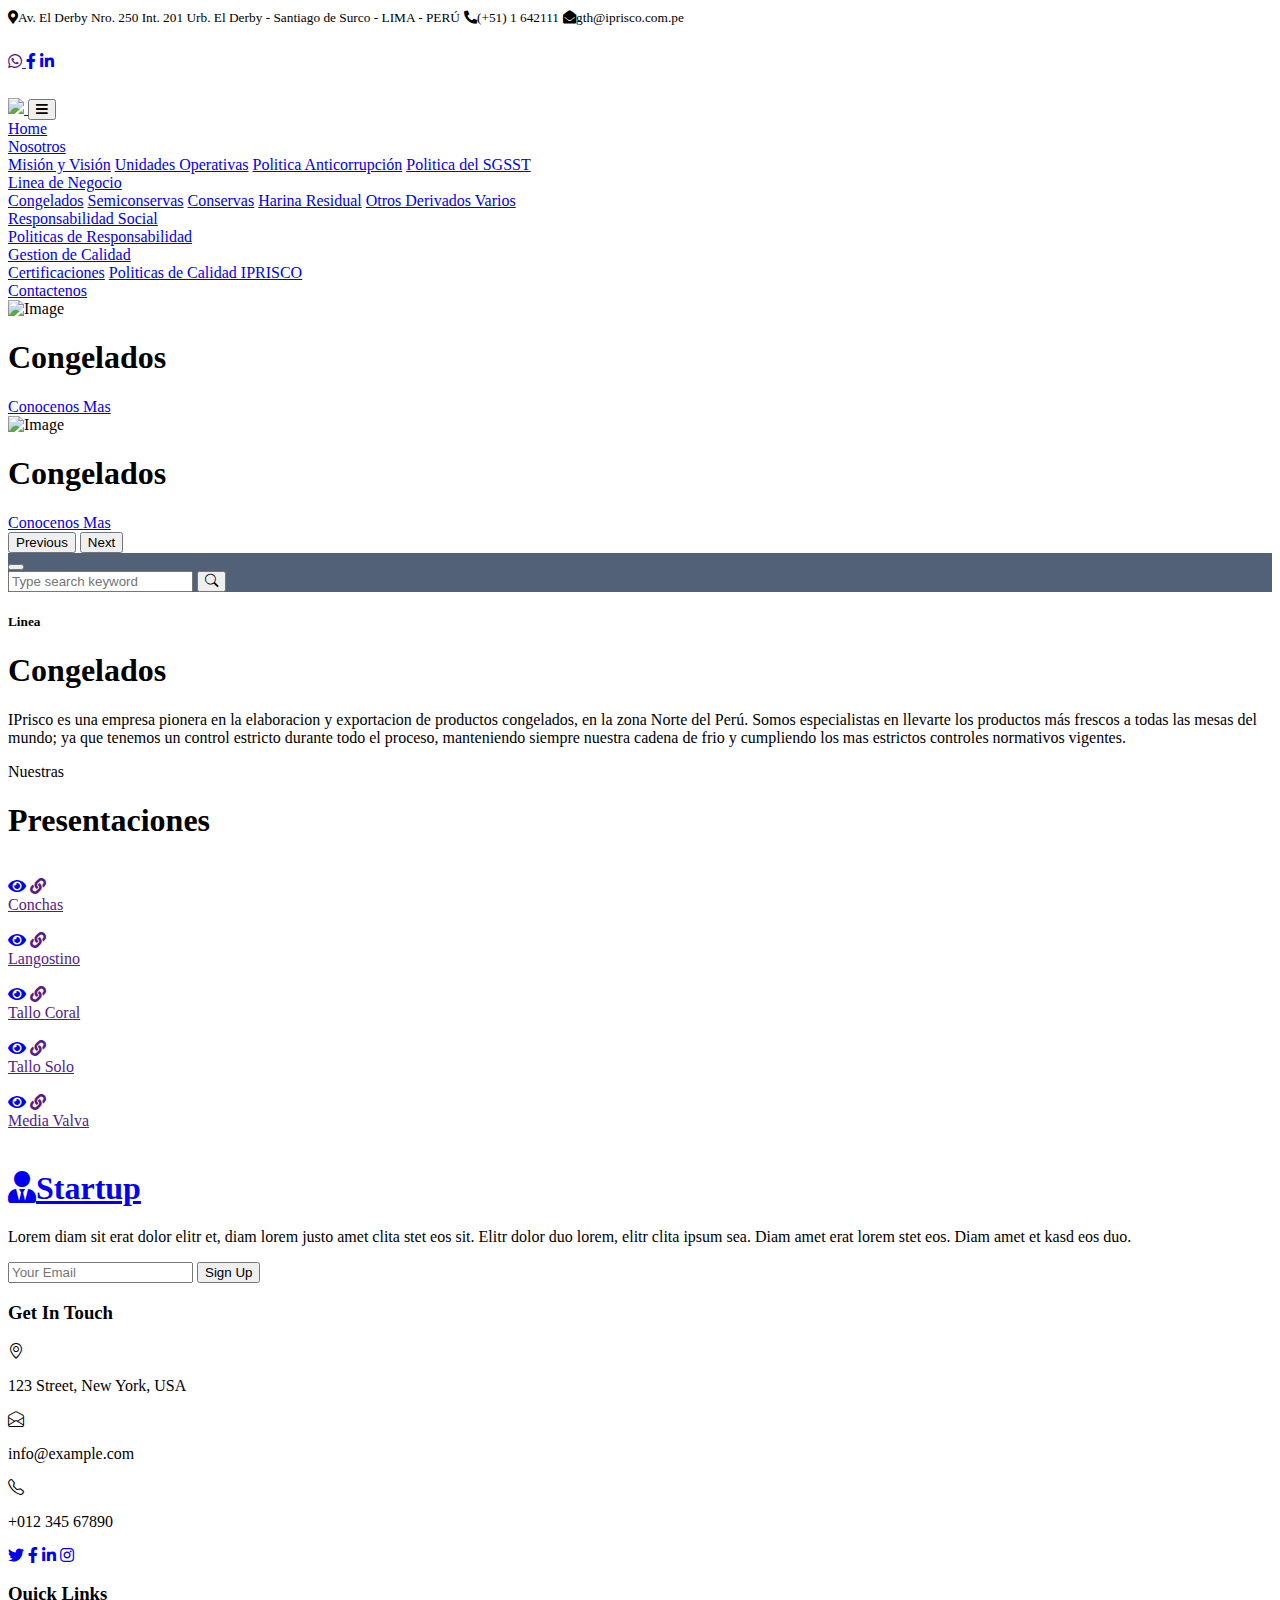
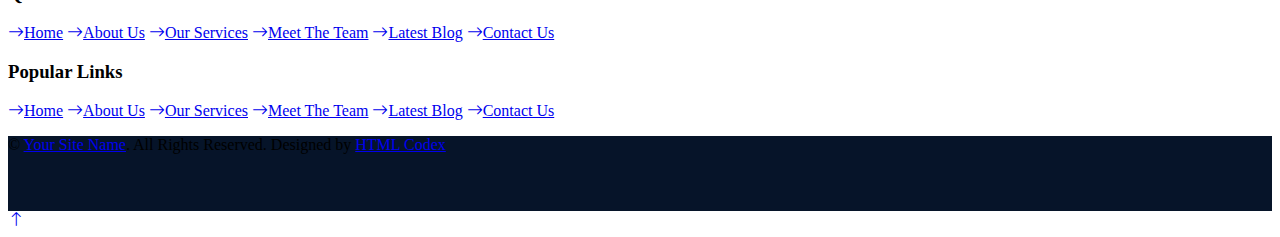
==== congelados.html @ 0bea1adb "todos los html" ====
<!DOCTYPE html>
<html lang="en">

<head>
    <meta charset="utf-8">
    <title>Congelados</title>
    <meta content="width=device-width, initial-scale=1.0" name="viewport">
    <meta content="Free HTML Templates" name="keywords">
    <meta content="Free HTML Templates" name="description">

    <!-- Favicon -->
    <link href="img/favicon.ico" rel="icon">

    <!-- Google Web Fonts -->
    <link rel="preconnect" href="https://fonts.googleapis.com">
    <link rel="preconnect" href="https://fonts.gstatic.com" crossorigin>
    <link href="https://fonts.googleapis.com/css2?family=Nunito:wght@400;600;700;800&family=Rubik:wght@400;500;600;700&display=swap" rel="stylesheet">

    <!-- Icon Font Stylesheet -->
    <link href="https://cdnjs.cloudflare.com/ajax/libs/font-awesome/5.10.0/css/all.min.css" rel="stylesheet">
    <link href="https://cdn.jsdelivr.net/npm/bootstrap-icons@1.4.1/font/bootstrap-icons.css" rel="stylesheet">

    <!-- Libraries Stylesheet -->
    <link href="lib/owlcarousel/assets/owl.carousel.min.css" rel="stylesheet">
    <link href="lib/animate/animate.min.css" rel="stylesheet">

    <!-- Customized Bootstrap Stylesheet -->
    <link href="css/bootstrap.min.css" rel="stylesheet">

    <!-- Template Stylesheet -->
    <link href="css/style.css" rel="stylesheet">
</head>

<body>
    <!-- Spinner Start -->
    <div id="spinner" class="show bg-white position-fixed translate-middle w-100 vh-100 top-50 start-50 d-flex align-items-center justify-content-center">
        <div class="spinner"></div>
    </div>
    <!-- Spinner End -->


    <!-- Topbar Start -->
    <div class="container-fluid bg-dark px-5 d-none d-lg-block">
        <div class="row gx-0">
            <div class="col-lg-8 text-center text-lg-start mb-2 mb-lg-0">
                <div class="d-inline-flex align-items-center" style="height: 45px;">
                    <small class="me-3 text-light"><i class="fa fa-map-marker-alt me-2"></i>Av. El Derby Nro. 250 Int. 201 Urb. El Derby - Santiago de Surco - LIMA - PERÚ</small>
                    <small class="me-3 text-light"><i class="fa fa-phone-alt me-2"></i>(+51) 1 642111</small>
                    <small class="text-light"><i class="fa fa-envelope-open me-2"></i>gth@iprisco.com.pe</small>
                </div>
            </div>
            <div class="col-lg-4 text-center text-lg-end">
                <div class="d-inline-flex align-items-center" style="height: 45px;">
                    <a class="btn btn-sm btn-outline-light btn-sm-square rounded-circle me-2" href=""><i class="fab fa-whatsapp fw-normal"></i>
                    <a class="btn btn-sm btn-outline-light btn-sm-square rounded-circle me-2" href="https://www.facebook.com/profile.php?id=100063562569845"><i class="fab fa-facebook-f fw-normal"></i></a>
                    <a class="btn btn-sm btn-outline-light btn-sm-square rounded-circle me-2" href="https://www.linkedin.com/company/inversiones-prisco-s-a-c-/mycompany/?viewAsMember=true"><i class="fab fa-linkedin-in fw-normal"></i></a>
                </div>
            </div>
        </div>
    </div>
    <!-- Topbar End -->


    <!-- Navbar Start -->
    <div class="container-fluid position-relative p-0">
        <nav class="navbar navbar-expand-lg navbar-dark px-5 py-3 py-lg-0">
            <a href="index.html" class="navbar-brand p-0">               
                <img src="img/logo.png" height="80">
            </a>
            <button class="navbar-toggler" type="button" data-bs-toggle="collapse" data-bs-target="#navbarCollapse">
                <span class="fa fa-bars"></span>
            </button>
            <div class="collapse navbar-collapse" id="navbarCollapse">
                <div class="navbar-nav ms-auto py-0">

                    <a href="index.html" class="nav-item nav-link active">Home</a>

                    <div class="nav-item dropdown">
                        <a href="mision_vision.html" class="nav-link dropdown-toggle" data-bs-toggle="dropdown">Nosotros</a>
                        <div class="dropdown-menu m-0">
                            <a href="mision_vision.html" class="dropdown-item">Misión y Visión</a>
                            <a href="unidad_operativa.html" class="dropdown-item">Unidades Operativas</a>
                            <a href="politica_anticorrupcion.html" class="dropdown-item">Politica Anticorrupción</a>
                            <a href="politica_sgsst.html" class="dropdown-item">Politica del SGSST</a>
                        </div>
                    </div>

                    <div class="nav-item dropdown">
                        <a href="service.html" class="nav-link dropdown-toggle" data-bs-toggle="dropdown">Linea de Negocio</a>
                        <div class="dropdown-menu m-0">
                            <a href="congelados.html" class="dropdown-item">Congelados</a>
                            <a href="feature.html" class="dropdown-item">Semiconservas</a>
                            <a href="team.html" class="dropdown-item">Conservas</a>
                            <a href="testimonial.html" class="dropdown-item">Harina Residual</a>
                            <a href="quote.html" class="dropdown-item">Otros Derivados Varios</a>
                        </div>
                    </div>
                 
                    <div class="nav-item dropdown">
                        <a href="#" class="nav-link dropdown-toggle" data-bs-toggle="dropdown">Responsabilidad Social</a>
                        <div class="dropdown-menu m-0">
                            <a href="responsabilidad_social.html" class="dropdown-item">Politicas de Responsabilidad</a>
                        </div>
                    </div>
                    <div class="nav-item dropdown">
                        <a href="#" class="nav-link dropdown-toggle" data-bs-toggle="dropdown">Gestion de Calidad</a>
                        <div class="dropdown-menu m-0">
                            <a href="price.html" class="dropdown-item">Certificaciones</a>
                            <a href="politica_calidad.html" class="dropdown-item">Politicas de Calidad IPRISCO</a>               
                        </div>
                    </div>
                    <a href="contact.html" class="nav-item nav-link">Contactenos</a>
                </div>
                
            </div>
        </nav>

        <div id="header-carousel" class="carousel slide carousel-fade" data-bs-ride="carousel">
            <div class="carousel-inner">
                <div class="carousel-item active">
                    <img class="w-100" src="img/empresa1.jpg" alt="Image">
                    <div class="carousel-caption d-flex flex-column align-items-center justify-content-center">
                        <div class="p-3" style="max-width: 900px;">
                            <h1 class="display-1 text-white mb-md-4 animated zoomIn" >Congelados</h1>
                            <a href="quote.html" class="btn btn-primary py-md-3 px-md-5 me-3 animated slideInLeft">Conocenos Mas</a>
                        </div>
                    </div>
                </div>
                <div class="carousel-item">
                    <img class="w-100" src="img/empresa2.jpg" alt="Image">
                    <div class="carousel-caption d-flex flex-column align-items-center justify-content-center">
                        <div class="p-3" style="max-width: 900px;">
                            <h1 class="display-1 text-white mb-md-4 animated zoomIn" >Congelados</h1>
                            <a href="quote.html" class="btn btn-primary py-md-3 px-md-5 me-3 animated slideInLeft">Conocenos Mas</a>
                        </div>
                    </div>
                </div>
            </div>
            <button class="carousel-control-prev" type="button" data-bs-target="#header-carousel"
                data-bs-slide="prev">
                <span class="carousel-control-prev-icon" aria-hidden="true"></span>
                <span class="visually-hidden">Previous</span>
            </button>
            <button class="carousel-control-next" type="button" data-bs-target="#header-carousel"
                data-bs-slide="next">
                <span class="carousel-control-next-icon" aria-hidden="true"></span>
                <span class="visually-hidden">Next</span>
            </button>
        </div>
    </div>
    <!-- Navbar End -->


    <!-- Full Screen Search Start -->
    <div class="modal fade" id="searchModal" tabindex="-1">
        <div class="modal-dialog modal-fullscreen">
            <div class="modal-content" style="background: rgba(9, 30, 62, .7);">
                <div class="modal-header border-0">
                    <button type="button" class="btn bg-white btn-close" data-bs-dismiss="modal" aria-label="Close"></button>
                </div>
                <div class="modal-body d-flex align-items-center justify-content-center">
                    <div class="input-group" style="max-width: 600px;">
                        <input type="text" class="form-control bg-transparent border-primary p-3" placeholder="Type search keyword">
                        <button class="btn btn-primary px-4"><i class="bi bi-search"></i></button>
                    </div>
                </div>
            </div>
        </div>
    </div>
    <!-- Full Screen Search End -->

    <!-- Nosotros -->
    <div class="container-xxl pt-3" >
        <div class="container py-3" >
            <div class="row g-5" >
                <div>
                    <div class="section-title position-relative pb-3 mb-5">
                        <h5 class="fw-bold text-primary text-uppercase">Linea</h5>
                        <h1 class="mb-0">Congelados</h1>
                    </div>
                    <p class="mb-4">IPrisco es una empresa pionera en la elaboracion y exportacion de productos congelados, en la zona Norte del Perú.
                        Somos especialistas en llevarte los productos más frescos a todas las mesas del mundo; ya que tenemos un control estricto durante todo el proceso, manteniendo siempre nuestra cadena de frio y cumpliendo los mas estrictos controles normativos vigentes.                        
                        </p>   
                </div>
              
            </div>
        </div>
    </div>
    <!-- Nosotros End -->

<!-- slider congelado -->
    <div class="container-xxl pt-3">
        <div class="container ">
            <div class="text-center text-md-start pb-5 pb-md-0 wow fadeInUp" data-wow-delay="0.1s"
                style="max-width: 500px;">
                <p class="fs-5 fw-medium text-primary">Nuestras</p>
                <h1 class="display-5 mb-5">Presentaciones</h1>
            </div>
            <div class="owl-carousel project-carousel wow fadeInUp" data-wow-delay="0.1s">
                <div class="project-item mb-5">
                    <div class="position-relative">
                        <img class="img-fluid" src="img/conchas.jpg" alt="">
                        <div class="project-overlay">
                            <a class="btn btn-lg-square btn-light rounded-circle m-1" href="img/conchas.jpg"
                                data-lightbox="project"><i class="fa fa-eye"></i></a>
                            <a class="btn btn-lg-square btn-light rounded-circle m-1" href=""><i
                                    class="fa fa-link"></i></a>
                        </div>
                    </div>
                    <div class="p-4">
                        <a class="d-block h5" href="">Conchas</a>
                        <!-- <span>Erat ipsum justo amet duo et elitr dolor, est duo duo eos lorem</span> -->
                    </div>
                </div>
                <div class="project-item mb-5">
                    <div class="position-relative">
                        <img class="img-fluid" src="img/langostino.jpg" alt="">
                        <div class="project-overlay">
                            <a class="btn btn-lg-square btn-light rounded-circle m-1" href="img/langostino.jpg"
                                data-lightbox="project"><i class="fa fa-eye"></i></a>
                            <a class="btn btn-lg-square btn-light rounded-circle m-1" href=""><i
                                    class="fa fa-link"></i></a>
                        </div>
                    </div>
                    <div class="p-4">
                        <a class="d-block h5" href="">Langostino</a>
                        <!-- <span>Erat ipsum justo amet duo et elitr dolor, est duo duo eos lorem</span> -->
                    </div>
                </div>
                <div class="project-item mb-5">
                    <div class="position-relative">
                        <img class="img-fluid" src="img/tallo_coral.jpg" alt="">
                        <div class="project-overlay">
                            <a class="btn btn-lg-square btn-light rounded-circle m-1" href="img/tallo_coral.jpg"
                                data-lightbox="project"><i class="fa fa-eye"></i></a>
                            <a class="btn btn-lg-square btn-light rounded-circle m-1" href=""><i
                                    class="fa fa-link"></i></a>
                        </div>
                    </div>
                    <div class="p-4">
                        <a class="d-block h5" href="">Tallo Coral</a>
                        <!-- <span>Erat ipsum justo amet duo et elitr dolor, est duo duo eos lorem</span> -->
                    </div>
                </div>
                <div class="project-item mb-5">
                    <div class="position-relative">
                        <img class="img-fluid" src="img/tallo_solo.jpg" alt="">
                        <div class="project-overlay">
                            <a class="btn btn-lg-square btn-light rounded-circle m-1" href="img/tallo_solo.jpg"
                                data-lightbox="project"><i class="fa fa-eye"></i></a>
                            <a class="btn btn-lg-square btn-light rounded-circle m-1" href=""><i
                                    class="fa fa-link"></i></a>
                        </div>
                    </div>
                    <div class="p-4">
                        <a class="d-block h5" href="">Tallo Solo</a>
                        <!-- <span>Erat ipsum justo amet duo et elitr dolor, est duo duo eos lorem</span> -->
                    </div>
                </div>
                <div class="project-item mb-5">
                    <div class="position-relative">
                        <img class="img-fluid" src="img/media_valva.jpg" alt="">
                        <div class="project-overlay">
                            <a class="btn btn-lg-square btn-light rounded-circle m-1" href="img/media_valva.jpg"
                                data-lightbox="project"><i class="fa fa-eye"></i></a>
                            <a class="btn btn-lg-square btn-light rounded-circle m-1" href=""><i
                                    class="fa fa-link"></i></a>
                        </div>
                    </div>
                    <div class="p-4">
                        <a class="d-block h5" href="">Media Valva</a>
                        <!-- <span>Erat ipsum justo amet duo et elitr dolor, est duo duo eos lorem</span> -->
                    </div>
                </div>
            </div>
        </div>
    </div>
<!-- slider congelado end -->


    <!-- Vendor Start -->
    <div class="container-fluid py-5 wow fadeInUp" data-wow-delay="0.1s">
        <div class="container py-5 mb-5">
            <div class="bg-white">
                <div class="owl-carousel vendor-carousel">
                    <img src="img/vendor-1.jpg" alt="">
                    <img src="img/vendor-2.jpg" alt="">
                    <img src="img/vendor-3.jpg" alt="">
                    <img src="img/vendor-4.jpg" alt="">
                    <img src="img/vendor-5.jpg" alt="">
                    <img src="img/vendor-6.jpg" alt="">
                    <img src="img/vendor-7.jpg" alt="">
                    <img src="img/vendor-8.jpg" alt="">
                    <img src="img/vendor-9.jpg" alt="">
                </div>
            </div>
        </div>
    </div>
    <!-- Vendor End -->
    

    <!-- Footer Start -->
    <div class="container-fluid bg-dark text-light mt-5 wow fadeInUp" data-wow-delay="0.1s">
        <div class="container">
            <div class="row gx-5">
                <div class="col-lg-4 col-md-6 footer-about">
                    <div class="d-flex flex-column align-items-center justify-content-center text-center h-100 bg-primary p-4">
                        <a href="index.html" class="navbar-brand">
                            <h1 class="m-0 text-white"><i class="fa fa-user-tie me-2"></i>Startup</h1>
                        </a>
                        <p class="mt-3 mb-4">Lorem diam sit erat dolor elitr et, diam lorem justo amet clita stet eos sit. Elitr dolor duo lorem, elitr clita ipsum sea. Diam amet erat lorem stet eos. Diam amet et kasd eos duo.</p>
                        <form action="">
                            <div class="input-group">
                                <input type="text" class="form-control border-white p-3" placeholder="Your Email">
                                <button class="btn btn-dark">Sign Up</button>
                            </div>
                        </form>
                    </div>
                </div>
                <div class="col-lg-8 col-md-6">
                    <div class="row gx-5">
                        <div class="col-lg-4 col-md-12 pt-5 mb-5">
                            <div class="section-title section-title-sm position-relative pb-3 mb-4">
                                <h3 class="text-light mb-0">Get In Touch</h3>
                            </div>
                            <div class="d-flex mb-2">
                                <i class="bi bi-geo-alt text-primary me-2"></i>
                                <p class="mb-0">123 Street, New York, USA</p>
                            </div>
                            <div class="d-flex mb-2">
                                <i class="bi bi-envelope-open text-primary me-2"></i>
                                <p class="mb-0">info@example.com</p>
                            </div>
                            <div class="d-flex mb-2">
                                <i class="bi bi-telephone text-primary me-2"></i>
                                <p class="mb-0">+012 345 67890</p>
                            </div>
                            <div class="d-flex mt-4">
                                <a class="btn btn-primary btn-square me-2" href="#"><i class="fab fa-twitter fw-normal"></i></a>
                                <a class="btn btn-primary btn-square me-2" href="#"><i class="fab fa-facebook-f fw-normal"></i></a>
                                <a class="btn btn-primary btn-square me-2" href="#"><i class="fab fa-linkedin-in fw-normal"></i></a>
                                <a class="btn btn-primary btn-square" href="#"><i class="fab fa-instagram fw-normal"></i></a>
                            </div>
                        </div>
                        <div class="col-lg-4 col-md-12 pt-0 pt-lg-5 mb-5">
                            <div class="section-title section-title-sm position-relative pb-3 mb-4">
                                <h3 class="text-light mb-0">Quick Links</h3>
                            </div>
                            <div class="link-animated d-flex flex-column justify-content-start">
                                <a class="text-light mb-2" href="#"><i class="bi bi-arrow-right text-primary me-2"></i>Home</a>
                                <a class="text-light mb-2" href="#"><i class="bi bi-arrow-right text-primary me-2"></i>About Us</a>
                                <a class="text-light mb-2" href="#"><i class="bi bi-arrow-right text-primary me-2"></i>Our Services</a>
                                <a class="text-light mb-2" href="#"><i class="bi bi-arrow-right text-primary me-2"></i>Meet The Team</a>
                                <a class="text-light mb-2" href="#"><i class="bi bi-arrow-right text-primary me-2"></i>Latest Blog</a>
                                <a class="text-light" href="#"><i class="bi bi-arrow-right text-primary me-2"></i>Contact Us</a>
                            </div>
                        </div>
                        <div class="col-lg-4 col-md-12 pt-0 pt-lg-5 mb-5">
                            <div class="section-title section-title-sm position-relative pb-3 mb-4">
                                <h3 class="text-light mb-0">Popular Links</h3>
                            </div>
                            <div class="link-animated d-flex flex-column justify-content-start">
                                <a class="text-light mb-2" href="#"><i class="bi bi-arrow-right text-primary me-2"></i>Home</a>
                                <a class="text-light mb-2" href="#"><i class="bi bi-arrow-right text-primary me-2"></i>About Us</a>
                                <a class="text-light mb-2" href="#"><i class="bi bi-arrow-right text-primary me-2"></i>Our Services</a>
                                <a class="text-light mb-2" href="#"><i class="bi bi-arrow-right text-primary me-2"></i>Meet The Team</a>
                                <a class="text-light mb-2" href="#"><i class="bi bi-arrow-right text-primary me-2"></i>Latest Blog</a>
                                <a class="text-light" href="#"><i class="bi bi-arrow-right text-primary me-2"></i>Contact Us</a>
                            </div>
                        </div>
                    </div>
                </div>
            </div>
        </div>
    </div>
    <div class="container-fluid text-white" style="background: #061429;">
        <div class="container text-center">
            <div class="row justify-content-end">
                <div class="col-lg-8 col-md-6">
                    <div class="d-flex align-items-center justify-content-center" style="height: 75px;">
                        <p class="mb-0">&copy; <a class="text-white border-bottom" href="#">Your Site Name</a>. All Rights Reserved. 
						
						<!--/*** This template is free as long as you keep the footer author’s credit link/attribution link/backlink. If you'd like to use the template without the footer author’s credit link/attribution link/backlink, you can purchase the Credit Removal License from "https://htmlcodex.com/credit-removal". Thank you for your support. ***/-->
						Designed by <a class="text-white border-bottom" href="https://htmlcodex.com">HTML Codex</a></p>
                    </div>
                </div>
            </div>
        </div>
    </div>
    <!-- Footer End -->


    <!-- Back to Top -->
    <a href="#" class="btn btn-lg btn-primary btn-lg-square rounded back-to-top"><i class="bi bi-arrow-up"></i></a>


    <!-- JavaScript Libraries -->
    <script src="https://code.jquery.com/jquery-3.4.1.min.js"></script>
    <script src="https://cdn.jsdelivr.net/npm/bootstrap@5.0.0/dist/js/bootstrap.bundle.min.js"></script>
    <script src="lib/wow/wow.min.js"></script>
    <script src="lib/easing/easing.min.js"></script>
    <script src="lib/waypoints/waypoints.min.js"></script>
    <script src="lib/counterup/counterup.min.js"></script>
    <script src="lib/owlcarousel/owl.carousel.min.js"></script>

    <!-- Template Javascript -->
    <script src="js/main.js"></script>
</body>

</html>
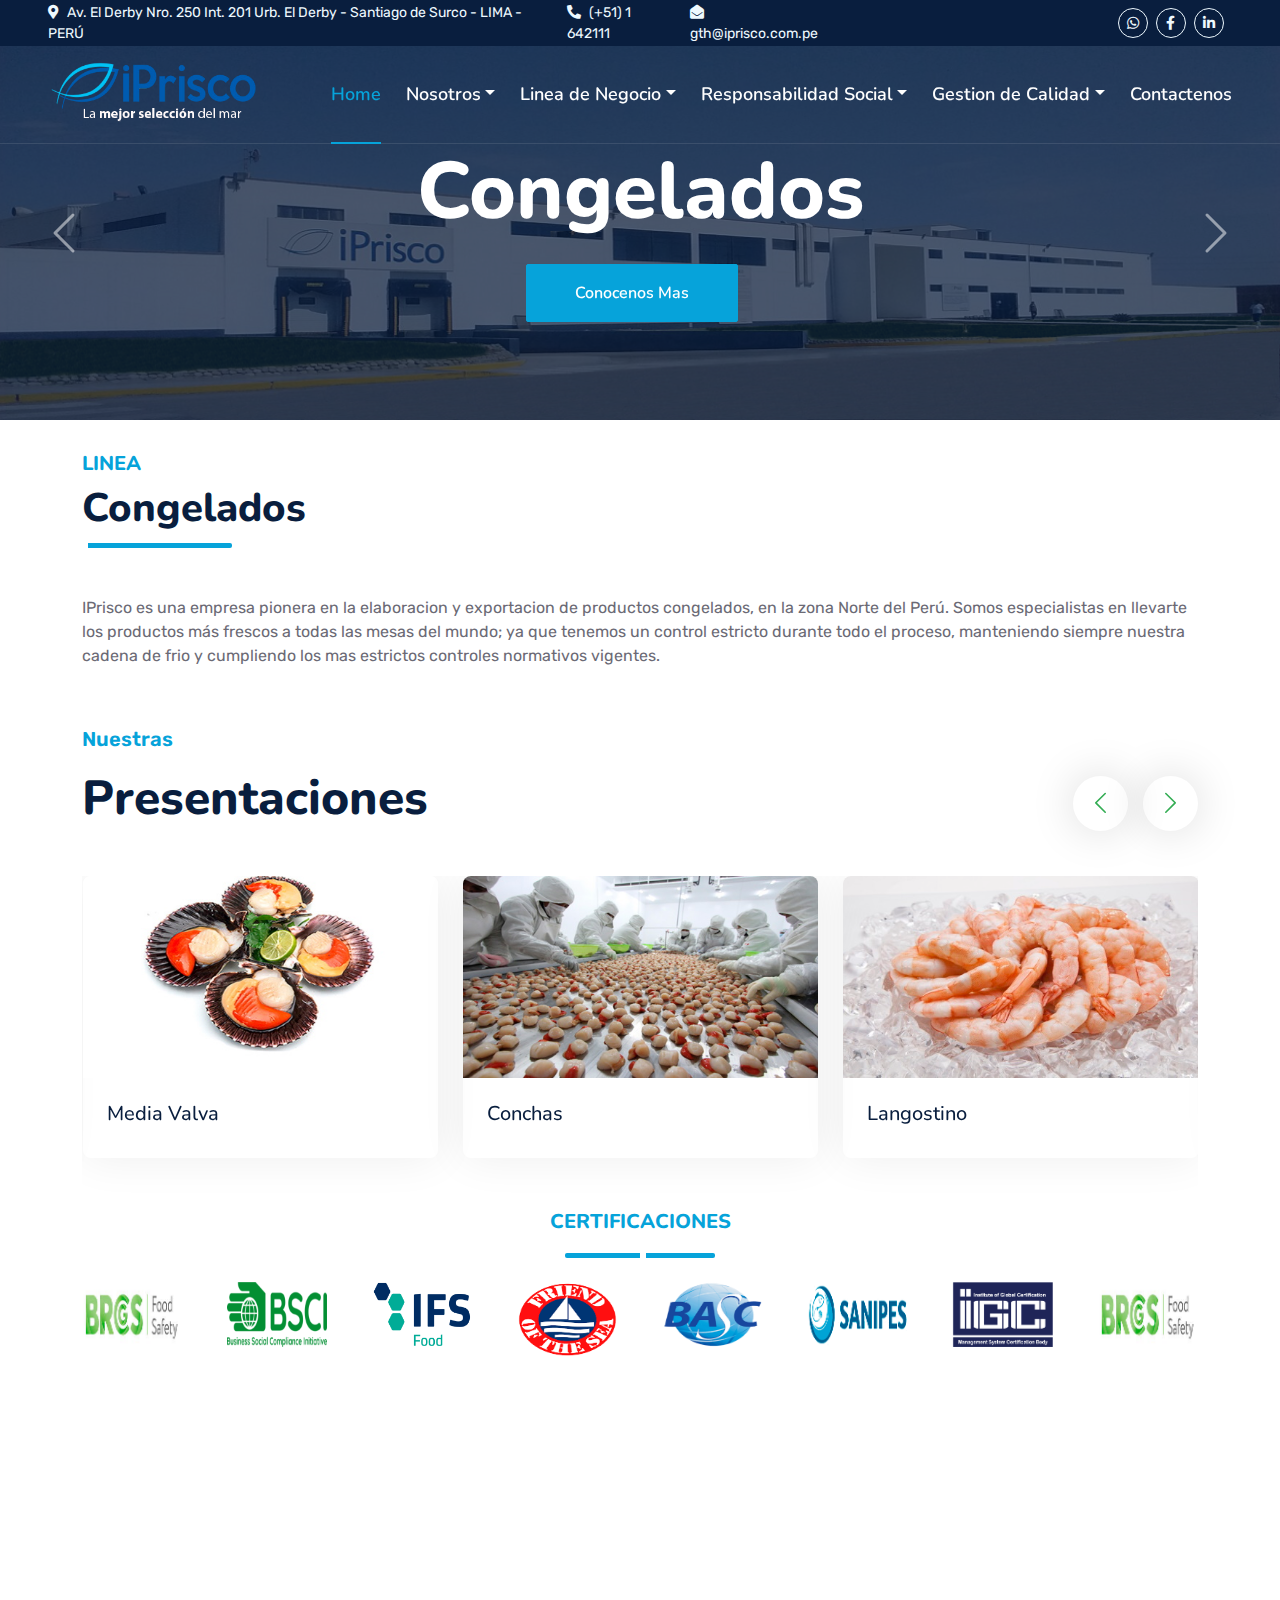
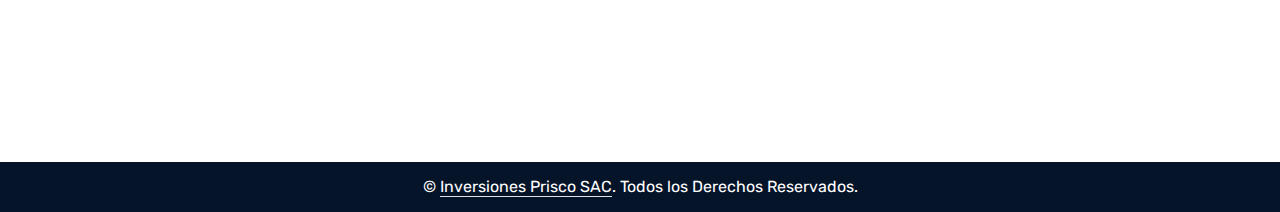
==== commit f57688f1: "mas cambios" ====
--- a/congelados.html
+++ b/congelados.html
@@ -89,7 +89,7 @@
                         <a href="service.html" class="nav-link dropdown-toggle" data-bs-toggle="dropdown">Linea de Negocio</a>
                         <div class="dropdown-menu m-0">
                             <a href="congelados.html" class="dropdown-item">Congelados</a>
-                            <a href="feature.html" class="dropdown-item">Semiconservas</a>
+                            <a href="semiconservas.html" class="dropdown-item">Semiconservas</a>
                             <a href="team.html" class="dropdown-item">Conservas</a>
                             <a href="testimonial.html" class="dropdown-item">Harina Residual</a>
                             <a href="quote.html" class="dropdown-item">Otros Derivados Varios</a>
@@ -278,96 +278,75 @@
 <!-- slider congelado end -->
 
 
-    <!-- Vendor Start -->
-    <div class="container-fluid py-5 wow fadeInUp" data-wow-delay="0.1s">
-        <div class="container py-5 mb-5">
-            <div class="bg-white">
-                <div class="owl-carousel vendor-carousel">
-                    <img src="img/vendor-1.jpg" alt="">
-                    <img src="img/vendor-2.jpg" alt="">
-                    <img src="img/vendor-3.jpg" alt="">
-                    <img src="img/vendor-4.jpg" alt="">
-                    <img src="img/vendor-5.jpg" alt="">
-                    <img src="img/vendor-6.jpg" alt="">
-                    <img src="img/vendor-7.jpg" alt="">
-                    <img src="img/vendor-8.jpg" alt="">
-                    <img src="img/vendor-9.jpg" alt="">
-                </div>
-            </div>
-        </div>
-    </div>
-    <!-- Vendor End -->
+    <!-- Certificaciones Start -->
+   <div class="container-fluid py-1" data-wow-delay="0.1s">
+    <div class="section-title text-center position-relative pb-3 mb-4 mx-auto" style="max-width: 600px;">
+        <h5 class="fw-bold text-primary text-uppercase">Certificaciones</h5>
+    </div>
+
+    <div class="container">
+        <div class="bg-white">
+            <div class="owl-carousel vendor-carousel">
+                <img src="img/brc_food.jfif" height="65px">
+                <img src="img/bsci.png" height="65px">                                      
+                <img src="img/ifs-food.png" height="65px">
+                <img src="img/fos.png" height="75px" > 
+                <img src="img/basc.png" height="65px"> 
+                <img src="img/sanipes.png" height="65px">
+                <img src="img/igc.png" height="65px">                 
+            </div>
+        </div>
+    </div>
+</div>
+<!-- Certificaciones End -->
     
 
     <!-- Footer Start -->
-    <div class="container-fluid bg-dark text-light mt-5 wow fadeInUp" data-wow-delay="0.1s">
+    <div class="container-fluid bg-dark text-light mt-5 wow fadeInUp" data-wow-delay="0.1s" >
         <div class="container">
             <div class="row gx-5">
-                <div class="col-lg-4 col-md-6 footer-about">
-                    <div class="d-flex flex-column align-items-center justify-content-center text-center h-100 bg-primary p-4">
-                        <a href="index.html" class="navbar-brand">
-                            <h1 class="m-0 text-white"><i class="fa fa-user-tie me-2"></i>Startup</h1>
-                        </a>
-                        <p class="mt-3 mb-4">Lorem diam sit erat dolor elitr et, diam lorem justo amet clita stet eos sit. Elitr dolor duo lorem, elitr clita ipsum sea. Diam amet erat lorem stet eos. Diam amet et kasd eos duo.</p>
-                        <form action="">
-                            <div class="input-group">
-                                <input type="text" class="form-control border-white p-3" placeholder="Your Email">
-                                <button class="btn btn-dark">Sign Up</button>
-                            </div>
-                        </form>
-                    </div>
+                <div class="col-lg-4 col-md-6" style="align-items: center; display: flex">
+                    <img src="/img/logo.png" alt="">
                 </div>
                 <div class="col-lg-8 col-md-6">
                     <div class="row gx-5">
-                        <div class="col-lg-4 col-md-12 pt-5 mb-5">
+                        <div class="col-lg-6 col-md-12 pt-5 mb-5">
                             <div class="section-title section-title-sm position-relative pb-3 mb-4">
-                                <h3 class="text-light mb-0">Get In Touch</h3>
+                                <h3 class="text-light mb-0">Contactenos</h3>
                             </div>
                             <div class="d-flex mb-2">
                                 <i class="bi bi-geo-alt text-primary me-2"></i>
-                                <p class="mb-0">123 Street, New York, USA</p>
+                                <p class="mb-0">Av. El Derby Nro. 250 Int. 201 Urb. El Derby - Santiago de Surco - LIMA - PERÚ</p>
                             </div>
                             <div class="d-flex mb-2">
                                 <i class="bi bi-envelope-open text-primary me-2"></i>
-                                <p class="mb-0">info@example.com</p>
+                                <p class="mb-0">gth@iprisco.com.pe</p>
                             </div>
                             <div class="d-flex mb-2">
                                 <i class="bi bi-telephone text-primary me-2"></i>
-                                <p class="mb-0">+012 345 67890</p>
+                                <p class="mb-0">(+51) 1 642111</p>
                             </div>
                             <div class="d-flex mt-4">
-                                <a class="btn btn-primary btn-square me-2" href="#"><i class="fab fa-twitter fw-normal"></i></a>
-                                <a class="btn btn-primary btn-square me-2" href="#"><i class="fab fa-facebook-f fw-normal"></i></a>
-                                <a class="btn btn-primary btn-square me-2" href="#"><i class="fab fa-linkedin-in fw-normal"></i></a>
-                                <a class="btn btn-primary btn-square" href="#"><i class="fab fa-instagram fw-normal"></i></a>
-                            </div>
-                        </div>
-                        <div class="col-lg-4 col-md-12 pt-0 pt-lg-5 mb-5">
+                                <a class="btn btn-primary btn-square me-2" href="#"><i class="fab fa-whatsapp fw-normal"></i></a>
+                                <a class="btn btn-primary btn-square me-2" href="https://www.facebook.com/profile.php?id=100063562569845"><i class="fab fa-facebook-f fw-normal"></i></a>
+                                <a class="btn btn-primary btn-square me-2" href="https://www.linkedin.com/company/inversiones-prisco-s-a-c-/mycompany/?viewAsMember=true"><i class="fab fa-linkedin-in fw-normal"></i></a>
+                                <a class="btn btn-primary btn-square" href="#"><i class="fab fa-youtube fw-normal"></i></a>
+                            </div>
+                        </div>
+                        <div class="col-lg-6 col-md-12 pt-0 pt-lg-5 mb-5">
                             <div class="section-title section-title-sm position-relative pb-3 mb-4">
-                                <h3 class="text-light mb-0">Quick Links</h3>
+                                <h3 class="text-light mb-0">Enlaces Rápidos</h3>
                             </div>
                             <div class="link-animated d-flex flex-column justify-content-start">
                                 <a class="text-light mb-2" href="#"><i class="bi bi-arrow-right text-primary me-2"></i>Home</a>
-                                <a class="text-light mb-2" href="#"><i class="bi bi-arrow-right text-primary me-2"></i>About Us</a>
-                                <a class="text-light mb-2" href="#"><i class="bi bi-arrow-right text-primary me-2"></i>Our Services</a>
-                                <a class="text-light mb-2" href="#"><i class="bi bi-arrow-right text-primary me-2"></i>Meet The Team</a>
-                                <a class="text-light mb-2" href="#"><i class="bi bi-arrow-right text-primary me-2"></i>Latest Blog</a>
-                                <a class="text-light" href="#"><i class="bi bi-arrow-right text-primary me-2"></i>Contact Us</a>
-                            </div>
-                        </div>
-                        <div class="col-lg-4 col-md-12 pt-0 pt-lg-5 mb-5">
-                            <div class="section-title section-title-sm position-relative pb-3 mb-4">
-                                <h3 class="text-light mb-0">Popular Links</h3>
-                            </div>
-                            <div class="link-animated d-flex flex-column justify-content-start">
-                                <a class="text-light mb-2" href="#"><i class="bi bi-arrow-right text-primary me-2"></i>Home</a>
-                                <a class="text-light mb-2" href="#"><i class="bi bi-arrow-right text-primary me-2"></i>About Us</a>
-                                <a class="text-light mb-2" href="#"><i class="bi bi-arrow-right text-primary me-2"></i>Our Services</a>
-                                <a class="text-light mb-2" href="#"><i class="bi bi-arrow-right text-primary me-2"></i>Meet The Team</a>
-                                <a class="text-light mb-2" href="#"><i class="bi bi-arrow-right text-primary me-2"></i>Latest Blog</a>
-                                <a class="text-light" href="#"><i class="bi bi-arrow-right text-primary me-2"></i>Contact Us</a>
-                            </div>
-                        </div>
+                                <a class="text-light mb-2" href="#"><i class="bi bi-arrow-right text-primary me-2"></i>Nosotros</a>
+                                <a class="text-light mb-2" href="#"><i class="bi bi-arrow-right text-primary me-2"></i>Linea de Negocio</a>
+                                <a class="text-light mb-2" href="#"><i class="bi bi-arrow-right text-primary me-2"></i>Responsabilidad Social</a>
+                                <a class="text-light mb-2" href="#"><i class="bi bi-arrow-right text-primary me-2"></i>Gestion de Calidad</a>
+                                <a class="text-light" href="#"><i class="bi bi-arrow-right text-primary me-2"></i>Contactenos</a>
+                            </div>
+                        </div>
+                        
                     </div>
                 </div>
             </div>
@@ -375,13 +354,14 @@
     </div>
     <div class="container-fluid text-white" style="background: #061429;">
         <div class="container text-center">
-            <div class="row justify-content-end">
+            <div class="row justify-content-center">
                 <div class="col-lg-8 col-md-6">
-                    <div class="d-flex align-items-center justify-content-center" style="height: 75px;">
-                        <p class="mb-0">&copy; <a class="text-white border-bottom" href="#">Your Site Name</a>. All Rights Reserved. 
-						
-						<!--/*** This template is free as long as you keep the footer author’s credit link/attribution link/backlink. If you'd like to use the template without the footer author’s credit link/attribution link/backlink, you can purchase the Credit Removal License from "https://htmlcodex.com/credit-removal". Thank you for your support. ***/-->
-						Designed by <a class="text-white border-bottom" href="https://htmlcodex.com">HTML Codex</a></p>
+                    <div class="d-flex align-items-center justify-content-center" style="height: 50px;">
+                        <p class="mb-0">&copy; <a class="text-white border-bottom" href="#">Inversiones Prisco SAC</a>. Todos los Derechos Reservados. 
+                        
+                        <!--/*** This template is free as long as you keep the footer author’s credit link/attribution link/backlink. If you'd like to use the template without the footer author’s credit link/attribution link/backlink, you can purchase the Credit Removal License from "https://htmlcodex.com/credit-removal". Thank you for your support. ***/-->
+                        <!--Designed by <a class="text-white border-bottom" href="https://htmlcodex.com">HTML Codex</a></p>
+                        <br>Distributed By: <a class="border-bottom" href="https://themewagon.com" target="_blank">ThemeWagon</a> -->
                     </div>
                 </div>
             </div>
--- a/css/style.css
+++ b/css/style.css
@@ -0,0 +1,663 @@
+/********** Template CSS **********/
+:root {
+    --primary: #06A3DA;
+    --secondary: #34AD54;
+    --light: #EEF9FF;
+    --dark: #091E3E;
+}
+
+
+/*** Spinner ***/
+.spinner {
+    width: 40px;
+    height: 40px;
+    background: var(--primary);
+    margin: 100px auto;
+    -webkit-animation: sk-rotateplane 1.2s infinite ease-in-out;
+    animation: sk-rotateplane 1.2s infinite ease-in-out;
+}
+
+@-webkit-keyframes sk-rotateplane {
+    0% {
+        -webkit-transform: perspective(120px)
+    }
+    50% {
+        -webkit-transform: perspective(120px) rotateY(180deg)
+    }
+    100% {
+        -webkit-transform: perspective(120px) rotateY(180deg) rotateX(180deg)
+    }
+}
+
+@keyframes sk-rotateplane {
+    0% {
+        transform: perspective(120px) rotateX(0deg) rotateY(0deg);
+        -webkit-transform: perspective(120px) rotateX(0deg) rotateY(0deg)
+    }
+    50% {
+        transform: perspective(120px) rotateX(-180.1deg) rotateY(0deg);
+        -webkit-transform: perspective(120px) rotateX(-180.1deg) rotateY(0deg)
+    }
+    100% {
+        transform: perspective(120px) rotateX(-180deg) rotateY(-179.9deg);
+        -webkit-transform: perspective(120px) rotateX(-180deg) rotateY(-179.9deg);
+    }
+}
+
+#spinner {
+    opacity: 0;
+    visibility: hidden;
+    transition: opacity .5s ease-out, visibility 0s linear .5s;
+    z-index: 99999;
+}
+
+#spinner.show {
+    transition: opacity .5s ease-out, visibility 0s linear 0s;
+    visibility: visible;
+    opacity: 1;
+}
+
+
+/*** Heading ***/
+h1,
+h2,
+.fw-bold {
+    font-weight: 800 !important;
+}
+
+h3,
+h4,
+.fw-semi-bold {
+    font-weight: 700 !important;
+}
+
+h5,
+h6,
+.fw-medium {
+    font-weight: 600 !important;
+}
+
+
+/*** Button ***/
+.btn {
+    font-family: 'Nunito', sans-serif;
+    font-weight: 600;
+    transition: .5s;
+}
+
+.btn-primary,
+.btn-secondary {
+    color: #FFFFFF;
+    box-shadow: inset 0 0 0 50px transparent;
+}
+
+.btn-primary:hover {
+    box-shadow: inset 0 0 0 0 var(--primary);
+}
+
+.btn-secondary:hover {
+    box-shadow: inset 0 0 0 0 var(--secondary);
+}
+
+.btn-square {
+    width: 36px;
+    height: 36px;
+}
+
+.btn-sm-square {
+    width: 30px;
+    height: 30px;
+}
+
+.btn-lg-square {
+    width: 48px;
+    height: 48px;
+}
+
+.btn-square,
+.btn-sm-square,
+.btn-lg-square {
+    padding-left: 0;
+    padding-right: 0;
+    text-align: center;
+}
+
+
+/*** Navbar ***/
+.navbar-dark .navbar-nav .nav-link {
+    font-family: 'Nunito', sans-serif;
+    position: relative;
+    margin-left: 25px;
+    padding: 35px 0;
+    color: #FFFFFF;
+    font-size: 18px;
+    font-weight: 600;
+    outline: none;
+    transition: .5s;
+}
+
+.sticky-top.navbar-dark .navbar-nav .nav-link {
+    padding: 20px 0;
+    color: var(--dark);
+}
+
+.navbar-dark .navbar-nav .nav-link:hover,
+.navbar-dark .navbar-nav .nav-link.active {
+    color: var(--primary);
+}
+
+.navbar-dark .navbar-brand h1 {
+    color: #FFFFFF;
+}
+
+.navbar-dark .navbar-toggler {
+    color: var(--primary) !important;
+    border-color: var(--primary) !important;
+}
+
+@media (max-width: 991.98px) {
+    .sticky-top.navbar-dark {
+        position: relative;
+        background: #FFFFFF;
+    }
+
+    .navbar-dark .navbar-nav .nav-link,
+    .navbar-dark .navbar-nav .nav-link.show,
+    .sticky-top.navbar-dark .navbar-nav .nav-link {
+        padding: 10px 0;
+        color: var(--dark);
+    }
+
+    .navbar-dark .navbar-brand h1 {
+        color: var(--primary);
+    }
+}
+
+@media (min-width: 992px) {
+    .navbar-dark {
+        position: absolute;
+        width: 100%;
+        top: 0;
+        left: 0;
+        border-bottom: 1px solid rgba(256, 256, 256, .1);
+        z-index: 999;
+    }
+    
+    .sticky-top.navbar-dark {
+        position: fixed;
+        background: #FFFFFF;
+    }
+
+    .navbar-dark .navbar-nav .nav-link::before {
+        position: absolute;
+        content: "";
+        width: 0;
+        height: 2px;
+        bottom: -1px;
+        left: 50%;
+        background: var(--primary);
+        transition: .5s;
+    }
+
+    .navbar-dark .navbar-nav .nav-link:hover::before,
+    .navbar-dark .navbar-nav .nav-link.active::before {
+        width: 100%;
+        left: 0;
+    }
+
+    .navbar-dark .navbar-nav .nav-link.nav-contact::before {
+        display: none;
+    }
+
+    .sticky-top.navbar-dark .navbar-brand h1 {
+        color: var(--primary);
+    }
+}
+
+
+/*** Carousel ***/
+.carousel-caption {
+    top: 0;
+    left: 0;
+    right: 0;
+    bottom: 0;
+    background: rgba(9, 30, 62, .7);
+    z-index: 1;
+}
+
+@media (max-width: 576px) {
+    .carousel-caption h5 {
+        font-size: 14px;
+        font-weight: 500 !important;
+    }
+
+    .carousel-caption h1 {
+        font-size: 30px;
+        font-weight: 600 !important;
+    }
+}
+
+.carousel-control-prev,
+.carousel-control-next {
+    width: 10%;
+}
+
+.carousel-control-prev-icon,
+.carousel-control-next-icon {
+    width: 3rem;
+    height: 3rem;
+}
+
+
+/*** Section Title ***/
+.section-title::before {
+    position: absolute;
+    content: "";
+    width: 150px;
+    height: 5px;
+    left: 0;
+    bottom: 0;
+    background: var(--primary);
+    border-radius: 2px;
+}
+
+.section-title.text-center::before {
+    left: 50%;
+    margin-left: -75px;
+}
+
+.section-title.section-title-sm::before {
+    width: 90px;
+    height: 3px;
+}
+
+.section-title::after {
+    position: absolute;
+    content: "";
+    width: 6px;
+    height: 5px;
+    bottom: 0px;
+    background: #FFFFFF;
+    -webkit-animation: section-title-run 5s infinite linear;
+    animation: section-title-run 5s infinite linear;
+}
+
+.section-title.section-title-sm::after {
+    width: 4px;
+    height: 3px;
+}
+
+.section-title.text-center::after {
+    -webkit-animation: section-title-run-center 5s infinite linear;
+    animation: section-title-run-center 5s infinite linear;
+}
+
+.section-title.section-title-sm::after {
+    -webkit-animation: section-title-run-sm 5s infinite linear;
+    animation: section-title-run-sm 5s infinite linear;
+}
+
+@-webkit-keyframes section-title-run {
+    0% {left: 0; } 50% { left : 145px; } 100% { left: 0; }
+}
+
+@-webkit-keyframes section-title-run-center {
+    0% { left: 50%; margin-left: -75px; } 50% { left : 50%; margin-left: 45px; } 100% { left: 50%; margin-left: -75px; }
+}
+
+@-webkit-keyframes section-title-run-sm {
+    0% {left: 0; } 50% { left : 85px; } 100% { left: 0; }
+}
+
+
+/*** Service ***/
+.service-item {
+    position: relative;
+    height: 300px;
+    padding: 0 30px;
+    transition: .5s;
+}
+
+.service-item .service-icon {
+    margin-bottom: 30px;
+    width: 60px;
+    height: 60px;
+    display: flex;
+    align-items: center;
+    justify-content: center;
+    background: var(--primary);
+    border-radius: 2px;
+    transform: rotate(-45deg);
+}
+
+.service-item .service-icon i {
+    transform: rotate(45deg);
+}
+
+.service-item a.btn {
+    position: absolute;
+    width: 60px;
+    bottom: -48px;
+    left: 50%;
+    margin-left: -30px;
+    opacity: 0;
+}
+
+.service-item:hover a.btn {
+    bottom: -24px;
+    opacity: 1;
+}
+
+
+/*** Testimonial ***/
+.testimonial-carousel .owl-dots {
+    margin-top: 15px;
+    display: flex;
+    align-items: flex-end;
+    justify-content: center;
+}
+
+.testimonial-carousel .owl-dot {
+    position: relative;
+    display: inline-block;
+    margin: 0 5px;
+    width: 15px;
+    height: 15px;
+    background: #DDDDDD;
+    border-radius: 2px;
+    transition: .5s;
+}
+
+.testimonial-carousel .owl-dot.active {
+    width: 30px;
+    background: var(--primary);
+}
+
+.testimonial-carousel .owl-item.center {
+    position: relative;
+    z-index: 1;
+}
+
+.testimonial-carousel .owl-item .testimonial-item {
+    transition: .5s;
+}
+
+.testimonial-carousel .owl-item.center .testimonial-item {
+    background: #FFFFFF !important;
+    box-shadow: 0 0 30px #DDDDDD;
+}
+
+
+/*** Team ***/
+.team-item {
+    transition: .5s;
+}
+
+.team-social {
+    position: absolute;
+    width: 100%;
+    height: 100%;
+    top: 0;
+    left: 0;
+    display: flex;
+    align-items: center;
+    justify-content: center;
+    transition: .5s;
+}
+
+.team-social a.btn {
+    position: relative;
+    margin: 0 3px;
+    margin-top: 100px;
+    opacity: 0;
+}
+
+.team-item:hover {
+    box-shadow: 0 0 30px #DDDDDD;
+}
+
+.team-item:hover .team-social {
+    background: rgba(9, 30, 62, .7);
+}
+
+.team-item:hover .team-social a.btn:first-child {
+    opacity: 1;
+    margin-top: 0;
+    transition: .3s 0s;
+}
+
+.team-item:hover .team-social a.btn:nth-child(2) {
+    opacity: 1;
+    margin-top: 0;
+    transition: .3s .05s;
+}
+
+.team-item:hover .team-social a.btn:nth-child(3) {
+    opacity: 1;
+    margin-top: 0;
+    transition: .3s .1s;
+}
+
+.team-item:hover .team-social a.btn:nth-child(4) {
+    opacity: 1;
+    margin-top: 0;
+    transition: .3s .15s;
+}
+
+.team-item .team-img img,
+.blog-item .blog-img img  {
+    transition: .5s;
+}
+
+.team-item:hover .team-img img,
+.blog-item:hover .blog-img img {
+    transform: scale(1.15);
+}
+
+
+/*** Miscellaneous ***/
+@media (min-width: 991.98px) {
+    .facts {
+        position: relative;
+        margin-top: -75px;
+        z-index: 1;
+    }
+}
+
+.back-to-top {
+    position: fixed;
+    display: none;
+    right: 45px;
+    bottom: 45px;
+    z-index: 99;
+}
+
+.bg-header {
+    background: linear-gradient(rgba(9, 30, 62, .7), rgba(9, 30, 62, .7)), url(../img/carousel-1.jpg) center center no-repeat;
+    background-size: cover;
+}
+
+.link-animated a {
+    transition: .5s;
+}
+
+.link-animated a:hover {
+    padding-left: 10px;
+}
+
+@media (min-width: 767.98px) {
+    .footer-about {
+        margin-bottom: -75px;
+    }
+}
+
+/*** About ***/
+.about {
+    background: linear-gradient(rgba(0, 0, 0, .1), rgba(0, 0, 0, .1)), url(../img/about.jpg) left center no-repeat;
+    background-size: cover;
+}
+
+.btn-play {
+    position: relative;
+    display: block;
+    box-sizing: content-box;
+    width: 36px;
+    height: 46px;
+    border-radius: 100%;
+    border: none;
+    outline: none !important;
+    padding: 18px 20px 20px 28px;
+    background: var(--primary);
+}
+
+.btn-play:before {
+    content: "";
+    position: absolute;
+    z-index: 0;
+    left: 50%;
+    top: 50%;
+    transform: translateX(-50%) translateY(-50%);
+    display: block;
+    width: 90px;
+    height: 90px;
+    background: var(--primary);
+    border-radius: 100%;
+    animation: pulse-border 1500ms ease-out infinite;
+}
+
+.btn-play:after {
+    content: "";
+    position: absolute;
+    z-index: 1;
+    left: 50%;
+    top: 50%;
+    transform: translateX(-50%) translateY(-50%);
+    display: block;
+    width: 90px;
+    height: 90px;
+    background: var(--primary);
+    border-radius: 100%;
+    transition: all 200ms;
+}
+
+.btn-play span {
+    display: block;
+    position: relative;
+    z-index: 3;
+    width: 0;
+    height: 0;
+    left: 3px;
+    border-left: 30px solid #FFFFFF;
+    border-top: 18px solid transparent;
+    border-bottom: 18px solid transparent;
+}
+
+@keyframes pulse-border {
+    0% {
+        transform: translateX(-50%) translateY(-50%) translateZ(0) scale(1);
+        opacity: 1;
+    }
+
+    100% {
+        transform: translateX(-50%) translateY(-50%) translateZ(0) scale(2);
+        opacity: 0;
+    }
+}
+
+.modal-video .modal-dialog {
+    position: relative;
+    max-width: 800px;
+    margin: 60px auto 0 auto;
+}
+
+.modal-video .modal-body {
+    position: relative;
+    padding: 0px;
+}
+
+.modal-video .close {
+    position: absolute;
+    width: 30px;
+    height: 30px;
+    right: 0px;
+    top: -30px;
+    z-index: 999;
+    font-size: 30px;
+    font-weight: normal;
+    color: #FFFFFF;
+    background: #000000;
+    opacity: 1;
+}
+
+/*** Project ***/
+.project-item {
+    position: relative;
+    border-radius: 8px;
+    overflow: hidden;
+    box-shadow: 0 0 45px rgba(0, 0, 0, .07);
+}
+
+.project-item .project-overlay {
+    position: absolute;
+    width: 100%;
+    height: 100%;
+    top: 0;
+    left: 0;
+    display: flex;
+    align-items: center;
+    justify-content: center;
+    background: rgba(0, 0, 0, .5);
+    opacity: 0;
+    padding-top: 60px;
+    transition: .5s;
+}
+
+.project-item:hover .project-overlay {
+    opacity: 1;
+    padding-top: 0;
+}
+
+.project-carousel .owl-nav {
+    position: absolute;
+    top: -100px;
+    right: 0;
+    display: flex;
+}
+
+.project-carousel .owl-nav .owl-prev,
+.project-carousel .owl-nav .owl-next {
+    margin-left: 15px;
+    width: 55px;
+    height: 55px;
+    display: flex;
+    align-items: center;
+    justify-content: center;
+    color: var(--secondary);
+    border-radius: 55px;
+    box-shadow: 0 0 45px rgba(0, 0, 0, .15);
+    font-size: 25px;
+    transition: .5s;
+}
+
+.project-carousel .owl-nav .owl-prev:hover,
+.project-carousel .owl-nav .owl-next:hover {
+    background: var(--primary);
+    color: #FFFFFF;
+}
+
+@media (max-width: 768px) {
+    .project-carousel .owl-nav {
+        top: -70px;
+        right: auto;
+        left: 50%;
+        transform: translateX(-50%);
+    }
+
+    .project-carousel .owl-nav .owl-prev,
+    .project-carousel .owl-nav .owl-next {
+        margin: 0 7px;
+        width: 45px;
+        height: 45px;
+        font-size: 20px;
+    }
+}